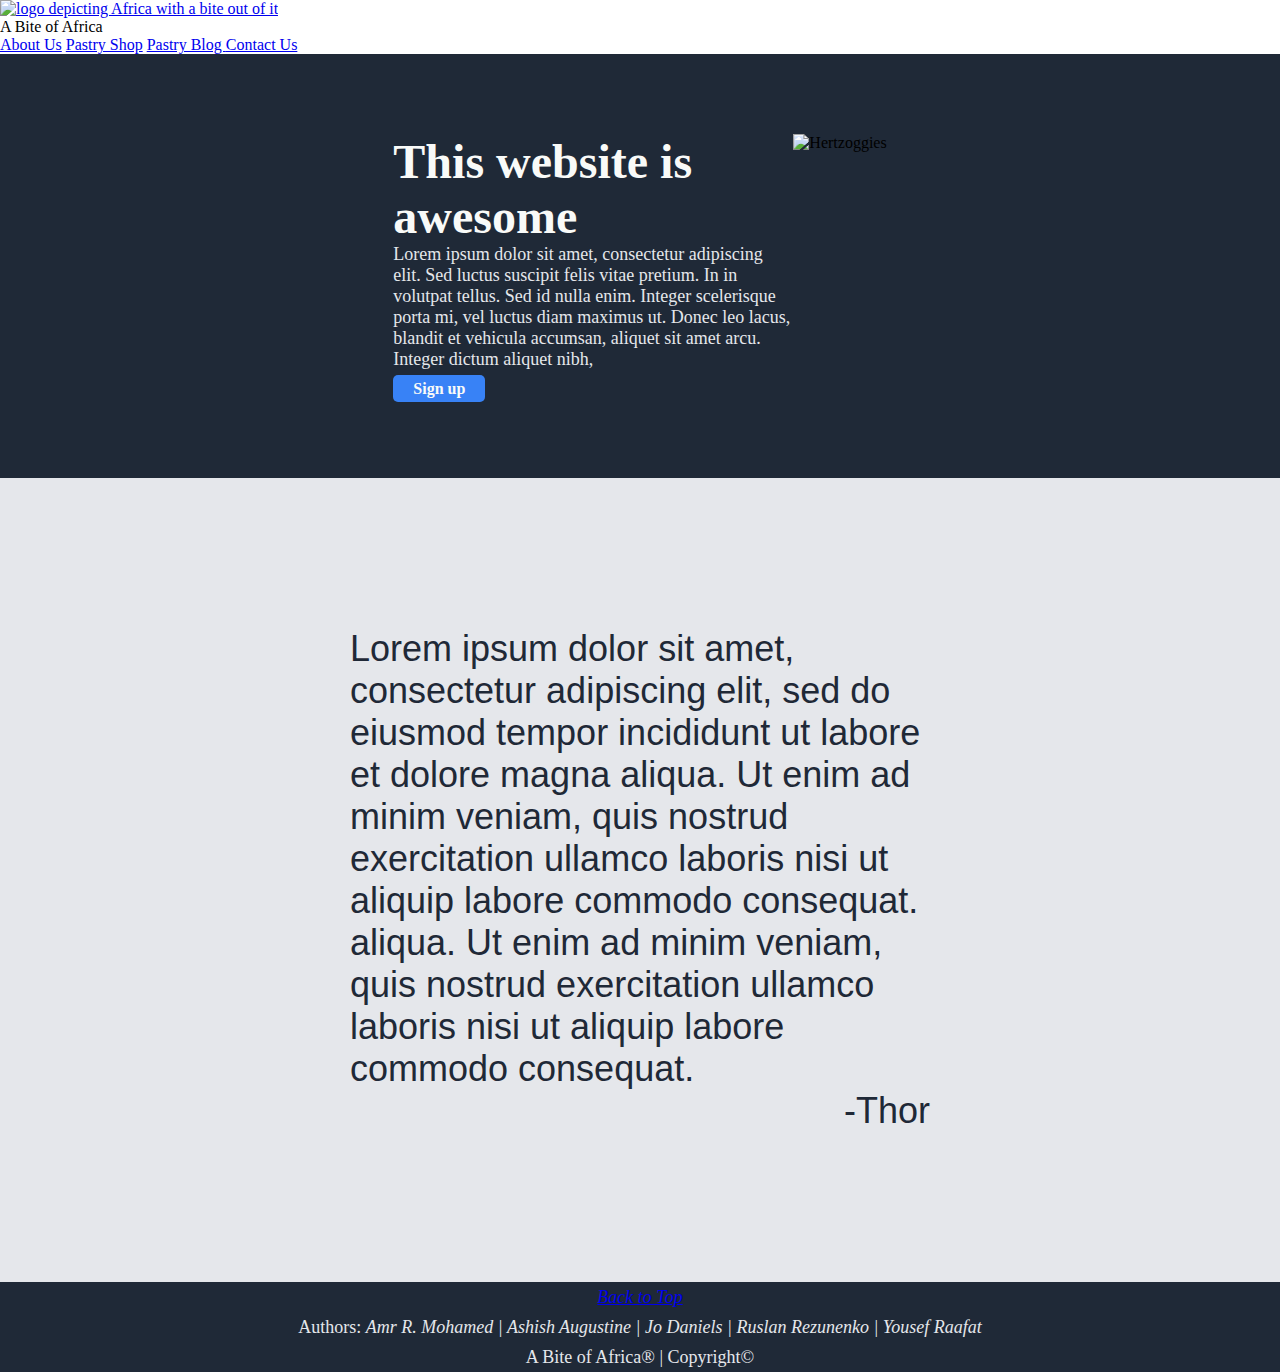
==== index.html @ e1ecdc4c "Merge remote-tracking branch 'origin' into ashish" ====
<!DOCTYPE html>
<html lang="en">
  <head>
    <meta charset="UTF-8" />
    <meta name="viewport" content="width=device-width, initial-scale=1.0" />
    <title>A Bite of Africa</title>
    <link rel="stylesheet" href="style.css" type="text/css" />
  </head>
  <body>  
    <header>
      <!--Jo - Header Section Top Nav-->
      <nav>
        <div id="coDet">
          <a href="./index.html">
            <img id="logo" src="./images/Logo.png" alt="logo depicting Africa with a bite out of it" width="75px">
          </a>
          <p>A Bite of Africa</p>
        </div>
        <div class="navList">
          <a href="#">About Us</a> 
          <a href="#">Pastry Shop</a>   
          <a href="./pages/blog.html">Pastry Blog </a>
          <a href="#">Contact Us</a>  
        </div> 
      </nav>
         <!--Ruslan - Header Section-->
      <div class="sec1">
        <div class="htext">
          <h1 class="hmain">This website is awesome</h1>
          <p class="hsec">
            Lorem ipsum dolor sit amet, consectetur adipiscing elit. Sed luctus suscipit felis vitae pretium. In in volutpat
            tellus. Sed id nulla enim. Integer scelerisque porta mi, vel luctus diam maximus ut. Donec leo lacus, blandit et
            vehicula accumsan, aliquet sit amet arcu. Integer dictum aliquet nibh,
          </p>
          <a class="btn" href="">Sign up</a>
        </div>
        <div>
          <img src="./images/img1.jpg" alt="Hertzoggies" class="head-img" />
        </div>
      </div>
    </header>
    <main>
      <!--Ashish Augustine - Quote Section - Italics-->
      <section class="quote">
        Lorem ipsum dolor sit amet, consectetur adipiscing elit, sed do eiusmod tempor incididunt ut labore et dolore magna
        aliqua. Ut enim ad minim veniam, quis nostrud exercitation ullamco laboris nisi ut aliquip labore commodo consequat.
        aliqua. Ut enim ad minim veniam, quis nostrud exercitation ullamco laboris nisi ut aliquip labore commodo consequat.
        <div>-Thor</div>
      </section>
      <!--Ashish Augustine - Quote Section - Italics-->
    </main>
      <!--Jo - Footer Section-->
      <footer>
        <a href="#coDet">
          <em>Back to Top</em>
        </a>
        <p>
          Authors: <em>
            Amr R. Mohamed | Ashish Augustine | Jo Daniels |
             Ruslan Rezunenko | Yousef Raafat</em>
        </p>
        <p>A Bite of Africa® | Copyright©</p>
      </footer>
  </body>
</html>
---- style.css ----
/* Ashish Augustine */
* {
  margin: 0;
}
@font-face {
  font-family: "RobotoLightItalic";
  src: url(fonts/Roboto/Roboto-LightItalic.ttf) format("truetype");
  src: url(fonts/Roboto/Roboto-LightItalic.ttf) format("truetype");
}
@font-face {
  font-family: "RobotoLight";
  src: url(fonts/Roboto/Roboto-Light.ttf) format("truetype");
}
@font-face {
  font-family: "RobotoBold";
  src: url(fonts/Roboto/Roboto-Bold.ttf);
}
/*copied from jo*/
.sec1 {
  background-color: #1f2937;
  display: flex;
  flex-direction: row;
  padding: 5em 7em;
  justify-content: center;
}
.img {
  height: 300px;
  margin-left: 50px;
}
.htext {
  width: 400px;
}
.hmain {
  font-size: 48px;
  font-weight: 800;
  color: #f9faf8;
  margin: 0;
}
.hsec {
  margin-top: 0;
  font-size: 18px;
  color: #e5e7eb;
  margin-bottom: 10px;
}
.btn {
  text-decoration: none;
  background-color: #3882f6;
  color: #f9faf8;
  font-weight: bold;
  padding: 5px 20px;
  margin-top: 10px;
  border-radius: 5px;
}
/* Ashish Augustine */
.quote {
  font-family: "RobotoLightItalic", sans-serif;
  background-color: #e5e7eb;
  font-size: 36px;
  color: #1f2937;
  padding: 150px 350px;
}
.quote div {
  font-family: "RobotoBold", sans-serif;
  text-align: right;
}

.title {
  padding: 2em;
}

/* Set the container to be a grid layout */
.image-grid-container {
  display: grid;
  grid-template-columns: repeat(4, 1fr); /* Creates 4 equal-width columns */
  gap: 30px; /* Adjust this value to set the spacing between images */
  padding: 30px 30px 110px 30px;
  font-family: "RobotoLight", sans-serif;
}

/* Style for each image */
.image-grid-item img {
  width: 100%; /* Ensure the image takes the full width of its container */
  height: auto; /* Maintain the aspect ratio of the image */
}

.buy {
  float: right;
  background-color: #0021d97e;
  border: none;
  color: white;
  padding: 5px 20px;
  text-align: center;
  font-size: 16px;
  border-radius: 12px;
  cursor: pointer;
}
/* Ashish Augustine */

footer {
  height: 10vh;
  background-color: #1f2937;
  color: #e5e7eb;
  font-family: "Roboto";
  font-weight: 300;
  font-size: 18px;
  display: flex;
  /* flex-direction: row; */
  align-items: center;
  justify-content: space-around;
  flex-direction: column;
}

.title {
  padding: 2em;
}

/* Set the container to be a grid layout */
.image-grid-container {
  display: grid;
  grid-template-columns: repeat(4, 1fr); /* Creates 4 equal-width columns */
  gap: 30px; /* Adjust this value to set the spacing between images */
  padding: 30px 30px 110px 30px;
  font-family: "RobotoLight", sans-serif;
}

/* Style for each image */
.image-grid-item img {
  width: 100%; /* Ensure the image takes the full width of its container */
  height: auto; /* Maintain the aspect ratio of the image */
}

.buy {
  float: right;
  background-color: #0021d97e;
  border: none;
  color: white;
  padding: 5px 20px;
  text-align: center;
  font-size: 16px;
  border-radius: 12px;
  cursor: pointer;
}
footer{
  height: 10vh;
  background-color: #1f2937;
  color: #e5e7eb;
  font-family: "Roboto";
  font-weight:300;
  font-size: 18px;
  display: flex;
  /* flex-direction: row; */
  align-items: center;
  justify-content: space-around;
  flex-direction: column;
}

#blogPg{
  display: flex;
  flex-direction: row;
  flex-wrap: wrap;
  width: 80vw;
  margin: auto;
}

#blogPg h2{
  font-size: 30px;
  text-align: center;
  line-height: 1.5em;
}
.posts{
  display: flex;
  margin: auto;
  padding-top: 20px;
  width: 70%;
}
.posts article{
  margin: 10px;
  padding: 10px;
  width: 500px;
  background-color: #e5e7eb;
}

blockquote.quote{
  width: 20vw;
  margin: auto;
  padding: 50px 300px;
  color: #1f2937;
  word-wrap: inherit;
}
.blogImg{
  height: 250px;
  max-width: 100%;
  margin: auto;
  border-radius: 5px;
}
.blgDiv{
  display: flex;
  flex-direction: row;
  flex-wrap: nowrap;
  /* width: max-content; */
  justify-content:space-evenly;
  margin-top: 5px;
  margin-bottom: 5px;
  padding: 10px;
}

aside {
  width: 20%;
  padding: 15px;
  font-size: 18px;
  font-style: italic;
  background-color: #e5e7eb;
  color: #1f2937;
}

aside a,
aside li{
  list-style: none;
  color: #1f2937;
  line-height: 1.8em;
}
.abt{
  display: flex;
  flex-direction: column;
  justify-content: center;
  align-items: center;

}
.main-header{
  font-size: 36px;
  font-weight: 800;
  color: #1f2937;
  text-align: center;
  margin: 20px;
}
.team-name{
  font-size: 24px;
  color: #1f2937;
  margin: 20px;
}
.abt img{
  height: 360px;
  width: auto;
  margin: 10px;
}
.abt-text{
  margin: 10px;
  width: 540px;
  justify-content: center;
  color: #1f2937 ;
}
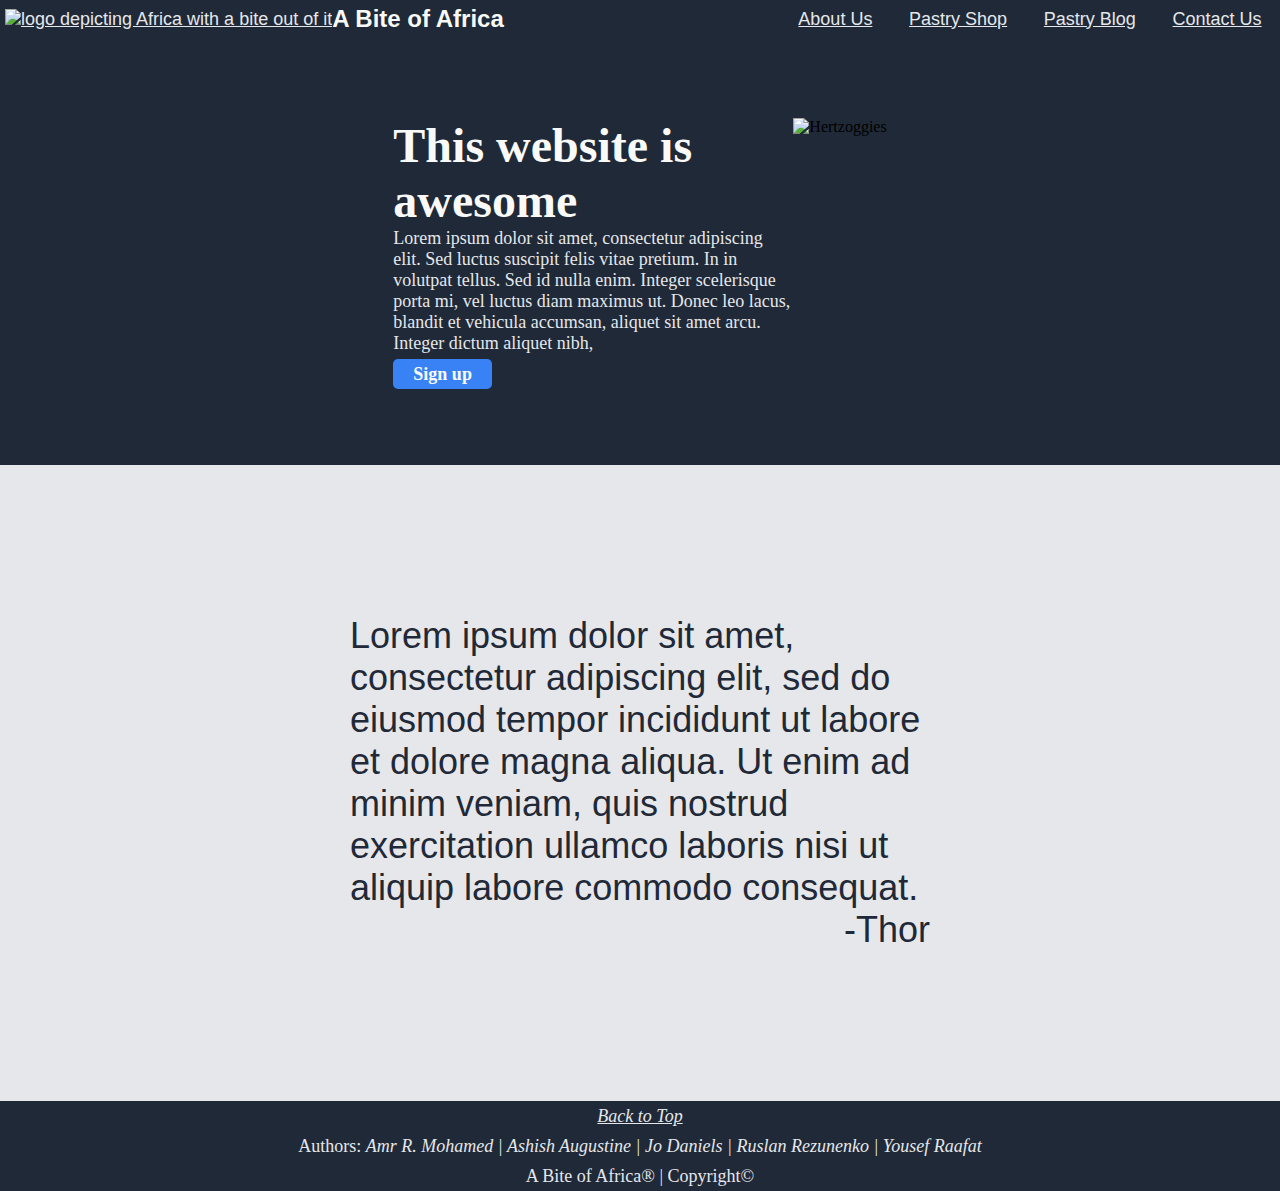
==== commit 02a0bd31: "Merge pull request #12 from arsmohamed/ashish" ====
--- a/index.html
+++ b/index.html
@@ -6,24 +6,24 @@
     <title>A Bite of Africa</title>
     <link rel="stylesheet" href="style.css" type="text/css" />
   </head>
-  <body>  
+  <body>
     <header>
       <!--Jo - Header Section Top Nav-->
       <nav>
         <div id="coDet">
           <a href="./index.html">
-            <img id="logo" src="./images/Logo.png" alt="logo depicting Africa with a bite out of it" width="75px">
+            <img id="logo" src="./images/Logo.png" alt="logo depicting Africa with a bite out of it" width="75px" />
           </a>
           <p>A Bite of Africa</p>
         </div>
         <div class="navList">
-          <a href="#">About Us</a> 
-          <a href="#">Pastry Shop</a>   
+          <a href="#">About Us</a>
+          <a href="./pages/products.html">Pastry Shop</a>
           <a href="./pages/blog.html">Pastry Blog </a>
-          <a href="#">Contact Us</a>  
-        </div> 
+          <a href="#">Contact Us</a>
+        </div>
       </nav>
-         <!--Ruslan - Header Section-->
+      <!--Ruslan - Header Section-->
       <div class="sec1">
         <div class="htext">
           <h1 class="hmain">This website is awesome</h1>
@@ -44,22 +44,19 @@
       <section class="quote">
         Lorem ipsum dolor sit amet, consectetur adipiscing elit, sed do eiusmod tempor incididunt ut labore et dolore magna
         aliqua. Ut enim ad minim veniam, quis nostrud exercitation ullamco laboris nisi ut aliquip labore commodo consequat.
-        aliqua. Ut enim ad minim veniam, quis nostrud exercitation ullamco laboris nisi ut aliquip labore commodo consequat.
         <div>-Thor</div>
       </section>
       <!--Ashish Augustine - Quote Section - Italics-->
     </main>
-      <!--Jo - Footer Section-->
-      <footer>
-        <a href="#coDet">
-          <em>Back to Top</em>
-        </a>
-        <p>
-          Authors: <em>
-            Amr R. Mohamed | Ashish Augustine | Jo Daniels |
-             Ruslan Rezunenko | Yousef Raafat</em>
-        </p>
-        <p>A Bite of Africa® | Copyright©</p>
-      </footer>
+    <!--Ruslan - Footer Section-->
+    <!--Ruslan - Footer Section-->
+    <!--Jo - Footer Section-->
+    <footer>
+      <a href="#coDet">
+        <em>Back to Top</em>
+      </a>
+      <p>Authors: <em> Amr R. Mohamed | Ashish Augustine | Jo Daniels | Ruslan Rezunenko | Yousef Raafat</em></p>
+      <p>A Bite of Africa® | Copyright©</p>
+    </footer>
   </body>
 </html>
--- a/style.css
+++ b/style.css
@@ -5,15 +5,51 @@
 @font-face {
   font-family: "RobotoLightItalic";
   src: url(fonts/Roboto/Roboto-LightItalic.ttf) format("truetype");
-  src: url(fonts/Roboto/Roboto-LightItalic.ttf) format("truetype");
+}
+@font-face {
+  font-family: "RobotoBold";
+  src: url(fonts/Roboto/Roboto-Bold.ttf) format("truetype");
 }
 @font-face {
   font-family: "RobotoLight";
   src: url(fonts/Roboto/Roboto-Light.ttf) format("truetype");
 }
-@font-face {
-  font-family: "RobotoBold";
-  src: url(fonts/Roboto/Roboto-Bold.ttf);
+/* Ashish Augustine */
+
+/*copied from jo*/
+nav {
+  background-color: #1f2937;
+  font-family: "Roboto", sans-serif;
+  display: flex;
+  flex-wrap: wrap;
+}
+
+#coDet {
+  font-size: 24px;
+  font-weight: 700;
+  color: #f9faf8;
+  display: flex;
+  flex-direction: inherit;
+  width: 300px;
+  align-items: center;
+  flex-grow: 1;
+  padding: 5px;
+}
+.navList {
+  width: 500px;
+  display: flex;
+  flex-direction: row;
+  align-items: center;
+  justify-content: space-around;
+}
+
+a {
+  font-size: 18px;
+  font-weight: 300;
+  color: #e5e7eb;
+}
+* {
+  margin: 0;
 }
 /*copied from jo*/
 .sec1 {
@@ -109,143 +145,3 @@
   justify-content: space-around;
   flex-direction: column;
 }
-
-.title {
-  padding: 2em;
-}
-
-/* Set the container to be a grid layout */
-.image-grid-container {
-  display: grid;
-  grid-template-columns: repeat(4, 1fr); /* Creates 4 equal-width columns */
-  gap: 30px; /* Adjust this value to set the spacing between images */
-  padding: 30px 30px 110px 30px;
-  font-family: "RobotoLight", sans-serif;
-}
-
-/* Style for each image */
-.image-grid-item img {
-  width: 100%; /* Ensure the image takes the full width of its container */
-  height: auto; /* Maintain the aspect ratio of the image */
-}
-
-.buy {
-  float: right;
-  background-color: #0021d97e;
-  border: none;
-  color: white;
-  padding: 5px 20px;
-  text-align: center;
-  font-size: 16px;
-  border-radius: 12px;
-  cursor: pointer;
-}
-footer{
-  height: 10vh;
-  background-color: #1f2937;
-  color: #e5e7eb;
-  font-family: "Roboto";
-  font-weight:300;
-  font-size: 18px;
-  display: flex;
-  /* flex-direction: row; */
-  align-items: center;
-  justify-content: space-around;
-  flex-direction: column;
-}
-
-#blogPg{
-  display: flex;
-  flex-direction: row;
-  flex-wrap: wrap;
-  width: 80vw;
-  margin: auto;
-}
-
-#blogPg h2{
-  font-size: 30px;
-  text-align: center;
-  line-height: 1.5em;
-}
-.posts{
-  display: flex;
-  margin: auto;
-  padding-top: 20px;
-  width: 70%;
-}
-.posts article{
-  margin: 10px;
-  padding: 10px;
-  width: 500px;
-  background-color: #e5e7eb;
-}
-
-blockquote.quote{
-  width: 20vw;
-  margin: auto;
-  padding: 50px 300px;
-  color: #1f2937;
-  word-wrap: inherit;
-}
-.blogImg{
-  height: 250px;
-  max-width: 100%;
-  margin: auto;
-  border-radius: 5px;
-}
-.blgDiv{
-  display: flex;
-  flex-direction: row;
-  flex-wrap: nowrap;
-  /* width: max-content; */
-  justify-content:space-evenly;
-  margin-top: 5px;
-  margin-bottom: 5px;
-  padding: 10px;
-}
-
-aside {
-  width: 20%;
-  padding: 15px;
-  font-size: 18px;
-  font-style: italic;
-  background-color: #e5e7eb;
-  color: #1f2937;
-}
-
-aside a,
-aside li{
-  list-style: none;
-  color: #1f2937;
-  line-height: 1.8em;
-}
-.abt{
-  display: flex;
-  flex-direction: column;
-  justify-content: center;
-  align-items: center;
-
-}
-.main-header{
-  font-size: 36px;
-  font-weight: 800;
-  color: #1f2937;
-  text-align: center;
-  margin: 20px;
-}
-.team-name{
-  font-size: 24px;
-  color: #1f2937;
-  margin: 20px;
-}
-.abt img{
-  height: 360px;
-  width: auto;
-  margin: 10px;
-}
-.abt-text{
-  margin: 10px;
-  width: 540px;
-  justify-content: center;
-  color: #1f2937 ;
-}
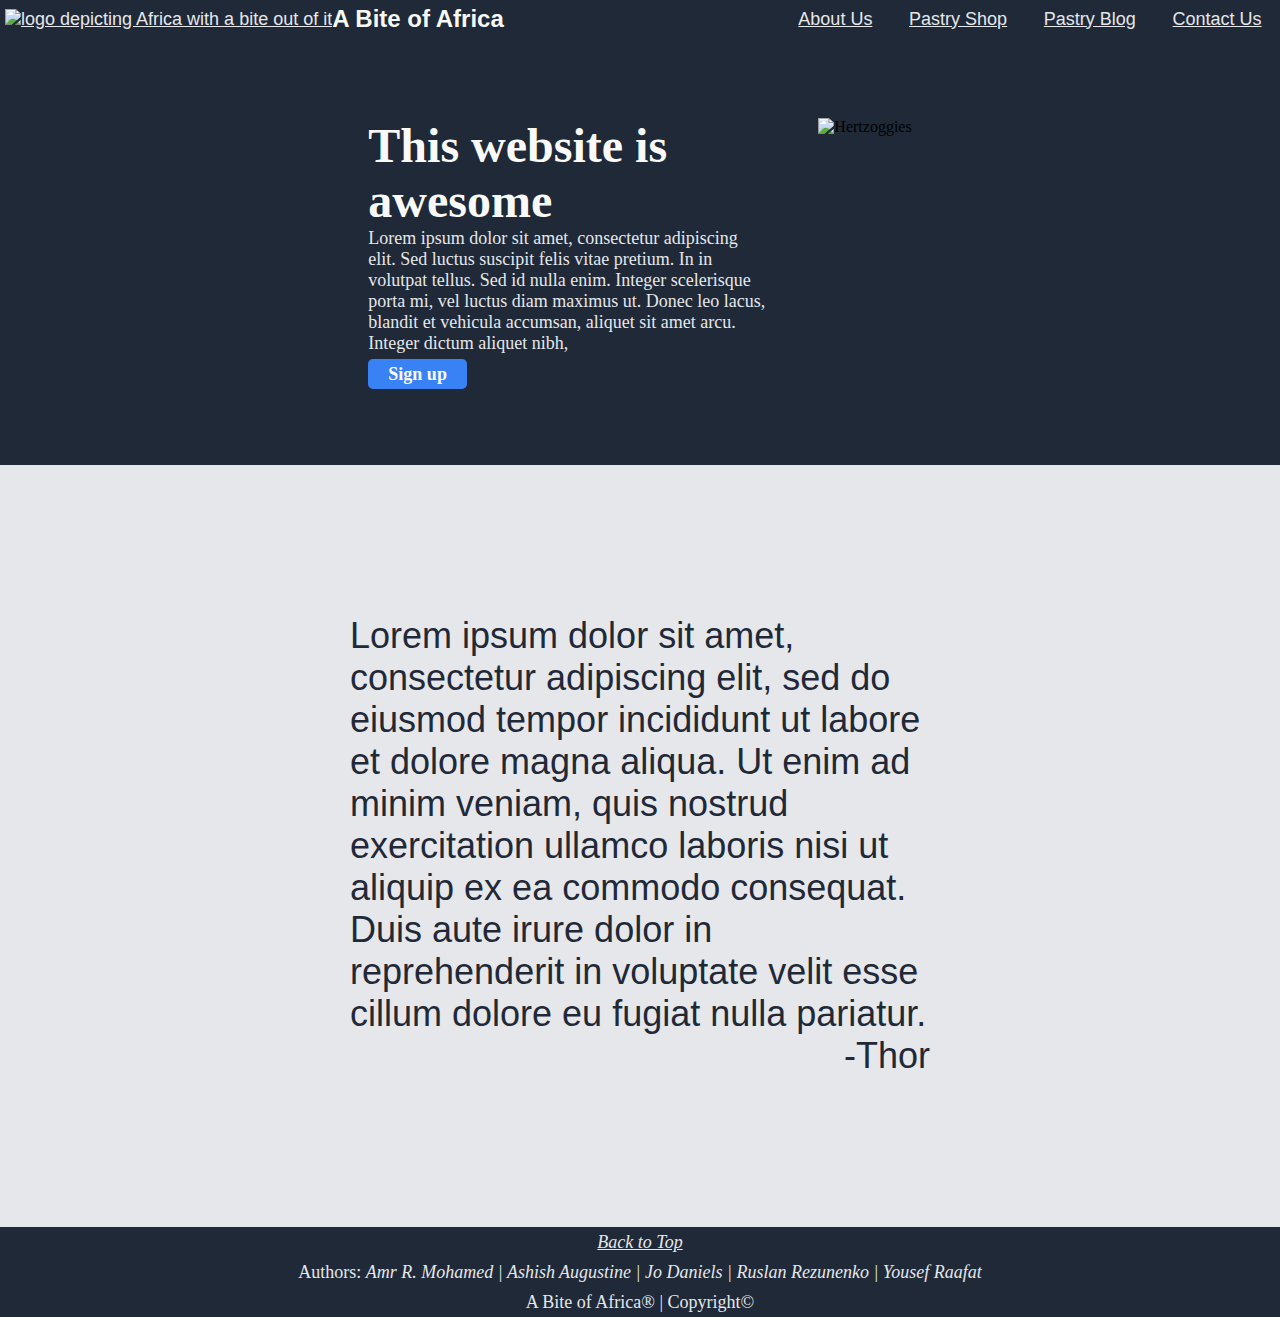
==== commit 4fc4e8c6: "Update index.html" ====
--- a/index.html
+++ b/index.html
@@ -6,24 +6,24 @@
     <title>A Bite of Africa</title>
     <link rel="stylesheet" href="style.css" type="text/css" />
   </head>
-  <body>
+  <body>  
     <header>
       <!--Jo - Header Section Top Nav-->
       <nav>
         <div id="coDet">
           <a href="./index.html">
-            <img id="logo" src="./images/Logo.png" alt="logo depicting Africa with a bite out of it" width="75px" />
+            <img id="logo" src="./images/Logo.png" alt="logo depicting Africa with a bite out of it" width="75px">
           </a>
           <p>A Bite of Africa</p>
         </div>
         <div class="navList">
-          <a href="#">About Us</a>
-          <a href="./pages/products.html">Pastry Shop</a>
+          <a href="#">About Us</a> 
+          <a href="#">Pastry Shop</a>   
           <a href="./pages/blog.html">Pastry Blog </a>
-          <a href="#">Contact Us</a>
+          <a href="https://github.com/arsmohamed/kreativestorm-tasks" target="_blank">Contact Us</a>
         </div>
       </nav>
-      <!--Ruslan - Header Section-->
+         <!--Ruslan - Header Section-->
       <div class="sec1">
         <div class="htext">
           <h1 class="hmain">This website is awesome</h1>
@@ -35,7 +35,7 @@
           <a class="btn" href="">Sign up</a>
         </div>
         <div>
-          <img src="./images/img1.jpg" alt="Hertzoggies" class="head-img" />
+          <img src="./images/img1.jpg" alt="Hertzoggies" class="img" />
         </div>
       </div>
     </header>
@@ -43,7 +43,8 @@
       <!--Ashish Augustine - Quote Section - Italics-->
       <section class="quote">
         Lorem ipsum dolor sit amet, consectetur adipiscing elit, sed do eiusmod tempor incididunt ut labore et dolore magna
-        aliqua. Ut enim ad minim veniam, quis nostrud exercitation ullamco laboris nisi ut aliquip labore commodo consequat.
+        aliqua. Ut enim ad minim veniam, quis nostrud exercitation ullamco laboris nisi ut aliquip ex ea commodo consequat. Duis
+        aute irure dolor in reprehenderit in voluptate velit esse cillum dolore eu fugiat nulla pariatur.
         <div>-Thor</div>
       </section>
       <!--Ashish Augustine - Quote Section - Italics-->
--- a/style.css
+++ b/style.css
@@ -1,4 +1,4 @@
-/* Ashish Augustine */
+/* Ashish Augustine - start*/
 * {
   margin: 0;
 }
@@ -14,9 +14,9 @@
   font-family: "RobotoLight";
   src: url(fonts/Roboto/Roboto-Light.ttf) format("truetype");
 }
-/* Ashish Augustine */
+/* Ashish Augustine - finish*/
 
-/*copied from jo*/
+/*copied from jo - Start*/
 nav {
   background-color: #1f2937;
   font-family: "Roboto", sans-serif;
@@ -51,7 +51,7 @@
 * {
   margin: 0;
 }
-/*copied from jo*/
+/*copied from jo - Finish*/
 .sec1 {
   background-color: #1f2937;
   display: flex;
@@ -87,7 +87,7 @@
   margin-top: 10px;
   border-radius: 5px;
 }
-/* Ashish Augustine */
+/* Ashish Augustine - start */
 .quote {
   font-family: "RobotoLightItalic", sans-serif;
   background-color: #e5e7eb;
@@ -116,7 +116,8 @@
 /* Style for each image */
 .image-grid-item img {
   width: 100%; /* Ensure the image takes the full width of its container */
-  height: auto; /* Maintain the aspect ratio of the image */
+  height: 290px; /* Maintain the aspect ratio of the image */
+  object-fit: cover;
 }
 
 .buy {
@@ -130,7 +131,7 @@
   border-radius: 12px;
   cursor: pointer;
 }
-/* Ashish Augustine */
+/* Ashish Augustine - finish*/
 
 footer {
   height: 10vh;
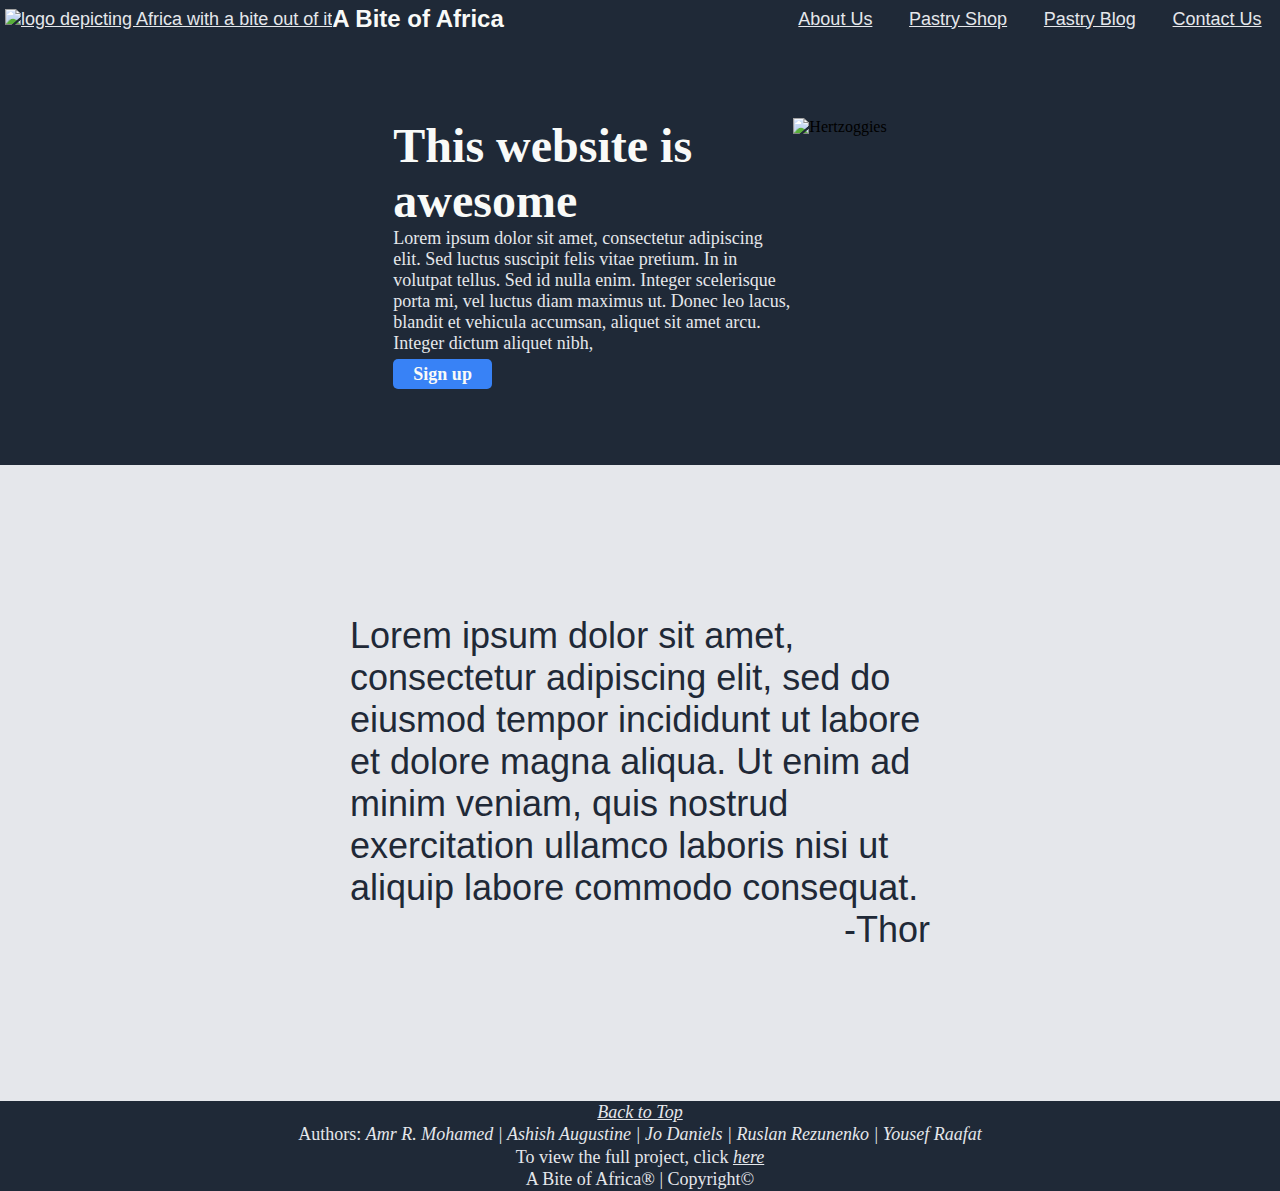
==== commit 2e7e176f: "commit" ====
--- a/index.html
+++ b/index.html
@@ -6,24 +6,22 @@
     <title>A Bite of Africa</title>
     <link rel="stylesheet" href="style.css" type="text/css" />
   </head>
-  <body>  
+  <body>
     <header>
-      <!--Jo - Header Section Top Nav-->
       <nav>
         <div id="coDet">
           <a href="./index.html">
-            <img id="logo" src="./images/Logo.png" alt="logo depicting Africa with a bite out of it" width="75px">
+            <img id="logo" src="./images/Logo.png" alt="logo depicting Africa with a bite out of it" width="75px" />
           </a>
           <p>A Bite of Africa</p>
         </div>
         <div class="navList">
-          <a href="#">About Us</a> 
-          <a href="#">Pastry Shop</a>   
+          <a href="./pages/about.html">About Us</a>
+          <a href="./pages/products.html">Pastry Shop</a>
           <a href="./pages/blog.html">Pastry Blog </a>
           <a href="https://github.com/arsmohamed/kreativestorm-tasks" target="_blank">Contact Us</a>
         </div>
       </nav>
-         <!--Ruslan - Header Section-->
       <div class="sec1">
         <div class="htext">
           <h1 class="hmain">This website is awesome</h1>
@@ -35,28 +33,28 @@
           <a class="btn" href="">Sign up</a>
         </div>
         <div>
-          <img src="./images/img1.jpg" alt="Hertzoggies" class="img" />
+          <img src="./images/img1.jpg" alt="Hertzoggies" class="head-img" />
         </div>
       </div>
     </header>
     <main>
-      <!--Ashish Augustine - Quote Section - Italics-->
       <section class="quote">
         Lorem ipsum dolor sit amet, consectetur adipiscing elit, sed do eiusmod tempor incididunt ut labore et dolore magna
-        aliqua. Ut enim ad minim veniam, quis nostrud exercitation ullamco laboris nisi ut aliquip ex ea commodo consequat. Duis
-        aute irure dolor in reprehenderit in voluptate velit esse cillum dolore eu fugiat nulla pariatur.
+        aliqua. Ut enim ad minim veniam, quis nostrud exercitation ullamco laboris nisi ut aliquip labore commodo consequat.
         <div>-Thor</div>
       </section>
-      <!--Ashish Augustine - Quote Section - Italics-->
     </main>
-    <!--Ruslan - Footer Section-->
-    <!--Ruslan - Footer Section-->
-    <!--Jo - Footer Section-->
     <footer>
       <a href="#coDet">
         <em>Back to Top</em>
       </a>
       <p>Authors: <em> Amr R. Mohamed | Ashish Augustine | Jo Daniels | Ruslan Rezunenko | Yousef Raafat</em></p>
+      <p>
+        To view the full project, click
+        <a href="https://github.com/arsmohamed/kreativestorm-tasks" target="_blank">
+          <em>here</em>
+        </a>
+      </p>
       <p>A Bite of Africa® | Copyright©</p>
     </footer>
   </body>
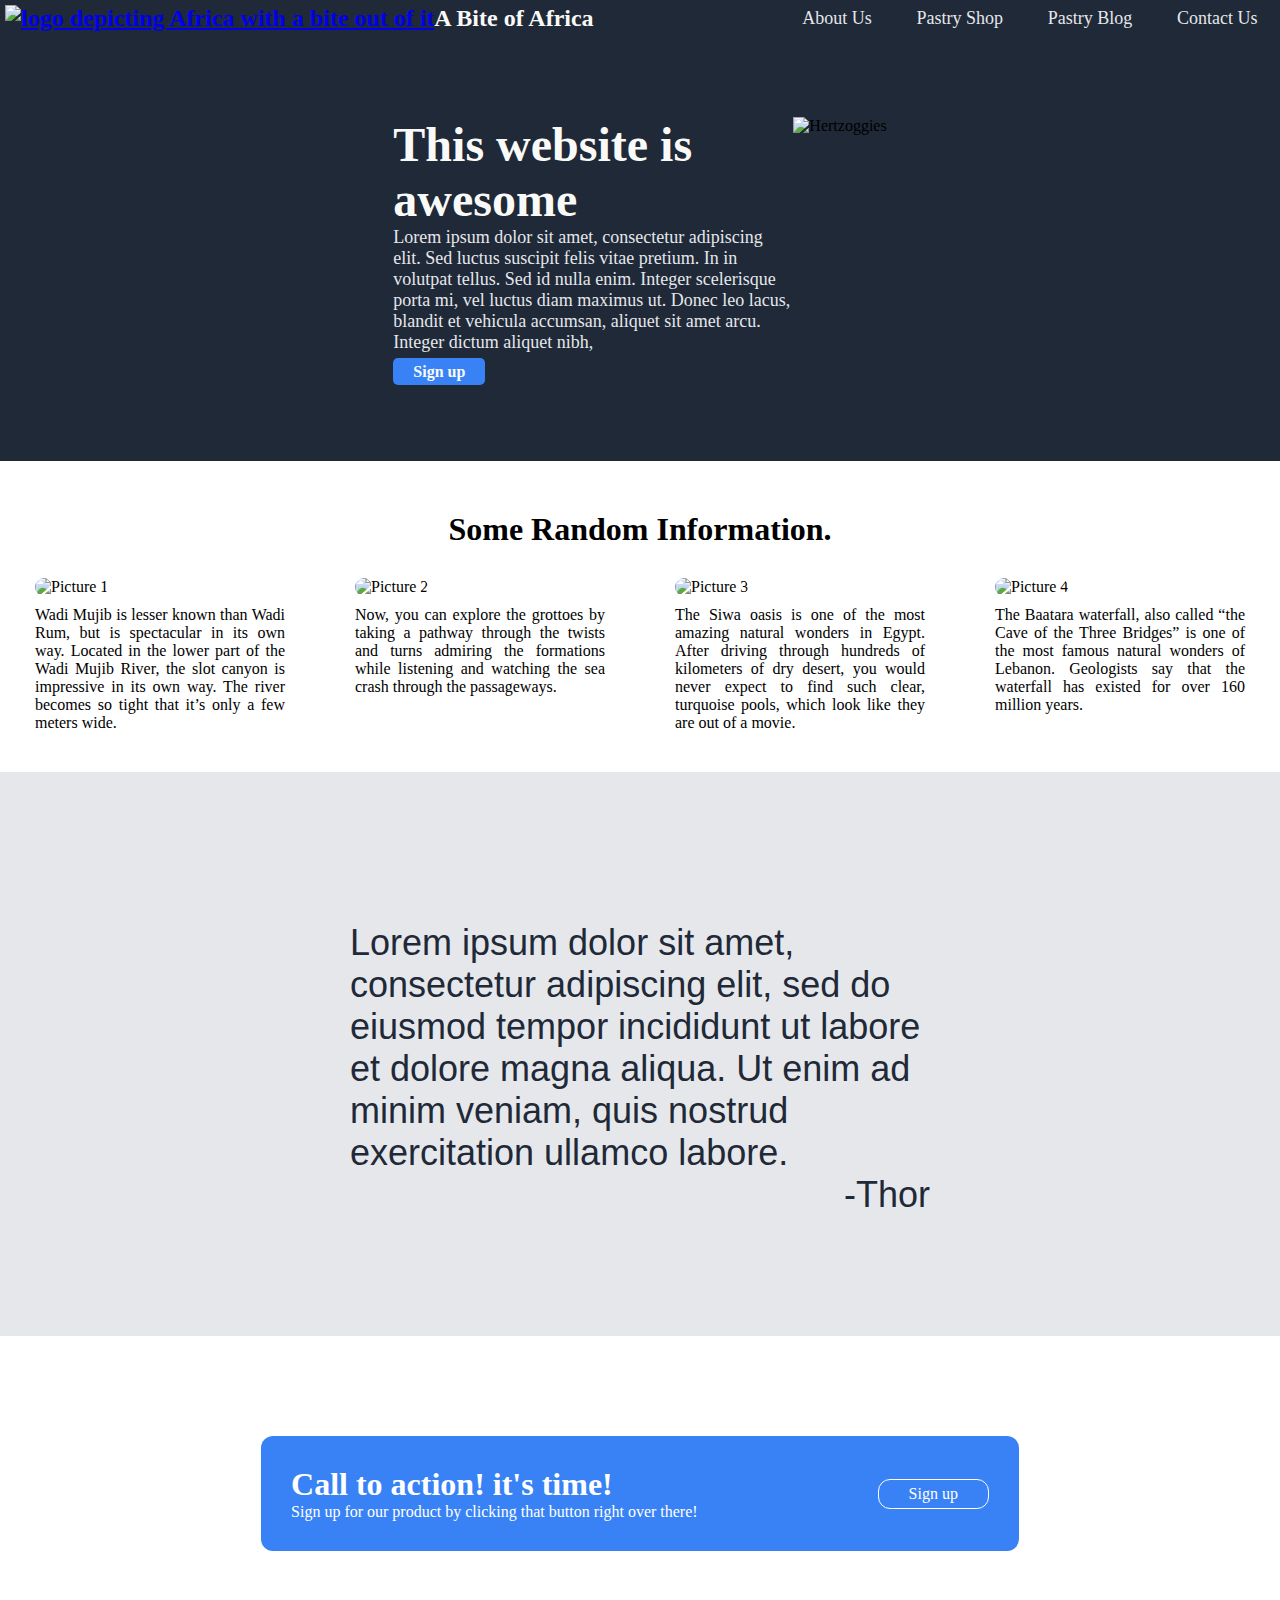
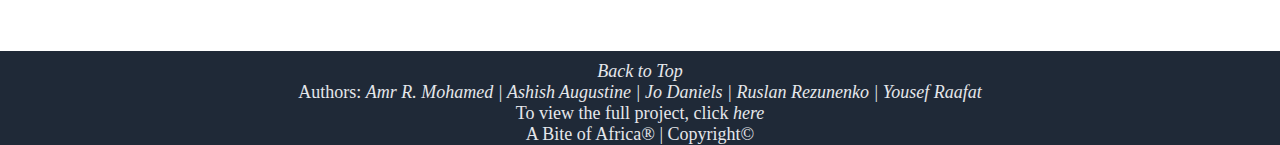
==== commit 51c101bb: "Merge branch 'main' of https://github.com/arsmohamed/kreativestorm-tasks" ====
--- a/index.html
+++ b/index.html
@@ -22,6 +22,9 @@
           <a href="https://github.com/arsmohamed/kreativestorm-tasks" target="_blank">Contact Us</a>
         </div>
       </nav>
+    </header>
+
+    <main>
       <div class="sec1">
         <div class="htext">
           <h1 class="hmain">This website is awesome</h1>
@@ -36,12 +39,53 @@
           <img src="./images/img1.jpg" alt="Hertzoggies" class="head-img" />
         </div>
       </div>
-    </header>
-    <main>
+      <section class="randominfo">
+        <h1 class="random-info">Some Random Information.</h1>
+
+        <ul class="picture-list">
+          <li class="picture-item">
+            <img src="./images/1.jpg" alt="Picture 1" />
+            <p>
+              Wadi Mujib is lesser known than Wadi Rum, but is spectacular in its own way. Located in the lower part of the Wadi
+              Mujib River, the slot canyon is impressive in its own way. The river becomes so tight that it’s only a few meters
+              wide.
+            </p>
+          </li>
+          <li class="picture-item">
+            <img src="./images/2.jpg" alt="Picture 2" />
+            <p>
+              Now, you can explore the grottoes by taking a pathway through the twists and turns admiring the formations while
+              listening and watching the sea crash through the passageways.
+            </p>
+          </li>
+          <li class="picture-item">
+            <img src="./images/3.jpg" alt="Picture 3" />
+            <p>
+              The Siwa oasis is one of the most amazing natural wonders in Egypt. After driving through hundreds of kilometers of
+              dry desert, you would never expect to find such clear, turquoise pools, which look like they are out of a movie.
+            </p>
+          </li>
+          <li class="picture-item">
+            <img src="./images/4.jpg" alt="Picture 4" />
+            <p>
+              The Baatara waterfall, also called “the Cave of the Three Bridges” is one of the most famous natural wonders of
+              Lebanon. Geologists say that the waterfall has existed for over 160 million years.
+            </p>
+          </li>
+        </ul>
+      </section>
       <section class="quote">
         Lorem ipsum dolor sit amet, consectetur adipiscing elit, sed do eiusmod tempor incididunt ut labore et dolore magna
-        aliqua. Ut enim ad minim veniam, quis nostrud exercitation ullamco laboris nisi ut aliquip labore commodo consequat.
+        aliqua. Ut enim ad minim veniam, quis nostrud exercitation ullamco labore.
         <div>-Thor</div>
+      </section>
+
+      <section class="callToAction">
+        <div>
+          <h1>Call to action! it's time!</h1>
+          <p>Sign up for our product by clicking that button right over there!</p>
+        </div>
+        <a id="callToActionBTN" href="">Sign up</a>
       </section>
     </main>
     <footer>
--- a/style.css
+++ b/style.css
@@ -1,22 +1,24 @@
-/* Ashish Augustine - start*/
+@font-face {
+  font-family: "RobotoLightItalic";
+  src: url(./fonts/Roboto/Roboto-LightItalic.ttf) format("truetype");
+}
+@font-face {
+  font-family: "RobotoLight";
+  src: url(./fonts/Roboto/Roboto-Light.ttf) format("truetype");
+}
+@font-face {
+  font-family: "RobotoBold";
+  src: url(./fonts/Roboto/Roboto-Bold.ttf) format("truetype");
+}
+@font-face {
+  font-family: "RobotoRegular";
+  src: url(./fonts/Roboto/Roboto-Regular.ttf) format("truetype");
+}
 * {
   margin: 0;
-}
-@font-face {
-  font-family: "RobotoLightItalic";
-  src: url(fonts/Roboto/Roboto-LightItalic.ttf) format("truetype");
-}
-@font-face {
-  font-family: "RobotoBold";
-  src: url(fonts/Roboto/Roboto-Bold.ttf) format("truetype");
-}
-@font-face {
-  font-family: "RobotoLight";
-  src: url(fonts/Roboto/Roboto-Light.ttf) format("truetype");
-}
-/* Ashish Augustine - finish*/
-
-/*copied from jo - Start*/
+  font-family: "RobotoRegular";
+}
+
 nav {
   background-color: #1f2937;
   font-family: "Roboto", sans-serif;
@@ -43,15 +45,15 @@
   justify-content: space-around;
 }
 
-a {
+.navList a,
+footer a {
+  font-family: "RobotoLight";
   font-size: 18px;
   font-weight: 300;
   color: #e5e7eb;
-}
-* {
-  margin: 0;
-}
-/*copied from jo - Finish*/
+  text-decoration: none;
+}
+
 .sec1 {
   background-color: #1f2937;
   display: flex;
@@ -86,14 +88,18 @@
   padding: 5px 20px;
   margin-top: 10px;
   border-radius: 5px;
-}
-/* Ashish Augustine - start */
+  transition: 0.3s;
+  transition-property: background-color;
+}
+.btn:hover {
+  background-color: #21498d;
+}
 .quote {
   font-family: "RobotoLightItalic", sans-serif;
   background-color: #e5e7eb;
   font-size: 36px;
   color: #1f2937;
-  padding: 150px 350px;
+  padding: 150px 350px 120px 350px;
 }
 .quote div {
   font-family: "RobotoBold", sans-serif;
@@ -116,8 +122,8 @@
 /* Style for each image */
 .image-grid-item img {
   width: 100%; /* Ensure the image takes the full width of its container */
-  height: 290px; /* Maintain the aspect ratio of the image */
-  object-fit: cover;
+  height: 290px;
+  object-fit: cover; /* Maintain the aspect ratio of the image */
 }
 
 .buy {
@@ -131,18 +137,169 @@
   border-radius: 12px;
   cursor: pointer;
 }
-/* Ashish Augustine - finish*/
 
 footer {
-  height: 10vh;
   background-color: #1f2937;
   color: #e5e7eb;
-  font-family: "Roboto";
   font-weight: 300;
   font-size: 18px;
   display: flex;
-  /* flex-direction: row; */
   align-items: center;
   justify-content: space-around;
   flex-direction: column;
-}
+  padding-top: 10px;
+}
+
+#blogPg {
+  display: flex;
+  flex-direction: row;
+  flex-wrap: wrap;
+  width: 80vw;
+  margin: auto;
+}
+
+#blogPg h2 {
+  font-size: 30px;
+  text-align: center;
+  line-height: 1.5em;
+}
+.posts {
+  display: flex;
+  margin: auto;
+  padding-top: 20px;
+  width: 70%;
+}
+.posts article {
+  margin: 10px;
+  padding: 10px;
+  width: 500px;
+  background-color: #e5e7eb;
+}
+
+blockquote.quote {
+  width: 20vw;
+  margin: auto;
+  padding: 50px 300px;
+  color: #1f2937;
+  word-wrap: inherit;
+}
+.blogImg {
+  height: 250px;
+  max-width: 100%;
+  border-radius: 5px;
+  display: block;
+  margin-left: auto;
+  margin-right: auto;
+  padding: 10px;
+}
+.blgDiv {
+  display: flex;
+  flex-direction: row;
+  flex-wrap: nowrap;
+  /* width: max-content; */
+  justify-content: space-evenly;
+  margin-top: 5px;
+  margin-bottom: 5px;
+  padding: 10px;
+}
+
+aside {
+  width: 20%;
+  padding: 15px;
+  font-size: 18px;
+  font-style: italic;
+  background-color: #e5e7eb;
+  color: #1f2937;
+}
+
+aside a,
+aside li {
+  list-style: none;
+  color: #1f2937;
+  line-height: 1.8em;
+}
+.abt {
+  display: flex;
+  flex-direction: column;
+  justify-content: center;
+  align-items: center;
+}
+.main-header {
+  font-size: 36px;
+  font-weight: 800;
+  color: #1f2937;
+  text-align: center;
+  margin: 20px;
+}
+.team-name {
+  font-size: 24px;
+  color: #1f2937;
+  margin: 20px;
+}
+.abt img {
+  height: 360px;
+  width: auto;
+  margin: 10px;
+}
+.abt-text {
+  margin: 20px;
+  width: 540px;
+  justify-content: center;
+  color: #1f2937;
+}
+
+.callToAction {
+  display: flex;
+  background-color: #3882f6;
+  align-items: center;
+  justify-content: center;
+  padding: 30px;
+  color: white;
+  margin-bottom: 100px;
+  margin-top: 100px;
+  margin-left: auto;
+  margin-right: auto;
+  width: fit-content;
+  border-radius: 12px;
+}
+
+#callToActionBTN {
+  margin-left: 20vh;
+  border: 1px solid white;
+  border-radius: 12px;
+  color: black;
+  padding: 5px 30px;
+  font-size: 16px;
+  cursor: pointer;
+  color: white;
+  text-decoration: none;
+}
+.randominfo {
+  margin-top: 50px;
+  margin-bottom: 40px;
+}
+.picture-list {
+  display: flex; /* Use flexbox to create a horizontal list */
+  justify-content: space-around; /* Distribute items evenly along the container */
+  list-style: none; /* Remove default list styles */
+  padding: 0;
+  margin: 10px 0; /* Margin top and bottom set to 10 pixels */
+}
+.random-info {
+  margin: 30px;
+  display: flex;
+  justify-content: center;
+}
+/* Styling each list item (picture with text) */
+.picture-item {
+  text-align: justify;
+  max-width: 250px;
+}
+
+/* Styling the images */
+.picture-item img {
+  width: 100%;
+  height: 50%;
+  border-radius: 10px;
+  margin-bottom: 10px; /* Space between the image and text */
+}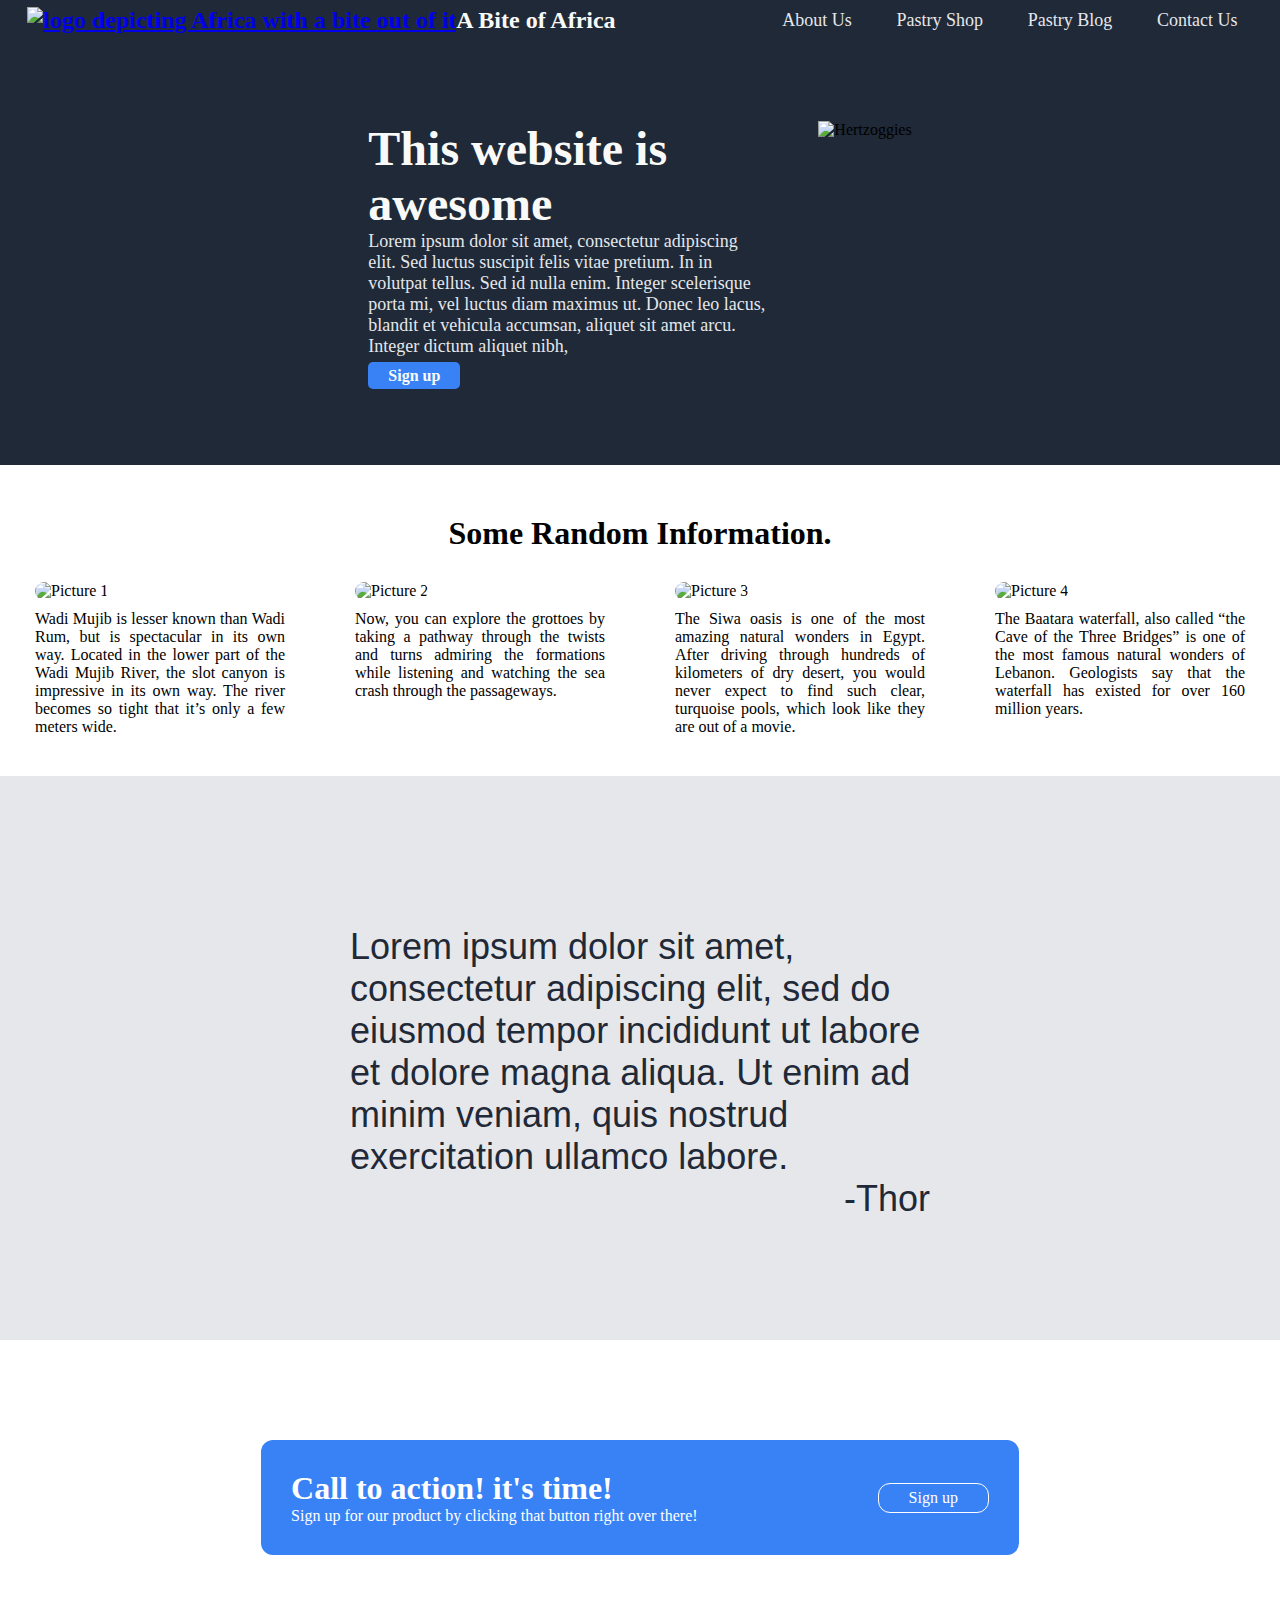
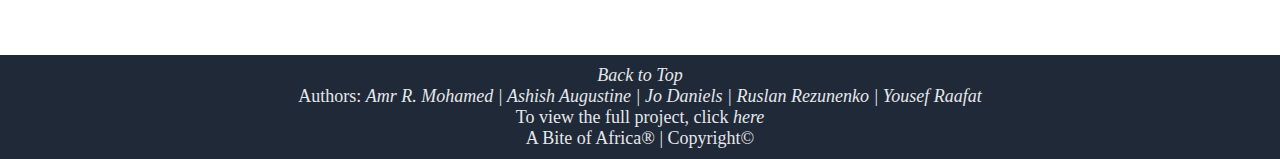
==== commit 990063a7: "Merge branch 'arsmohamed:main' into main" ====
--- a/index.html
+++ b/index.html
@@ -25,20 +25,20 @@
     </header>
 
     <main>
-      <div class="sec1">
-        <div class="htext">
-          <h1 class="hmain">This website is awesome</h1>
-          <p class="hsec">
-            Lorem ipsum dolor sit amet, consectetur adipiscing elit. Sed luctus suscipit felis vitae pretium. In in volutpat
-            tellus. Sed id nulla enim. Integer scelerisque porta mi, vel luctus diam maximus ut. Donec leo lacus, blandit et
-            vehicula accumsan, aliquet sit amet arcu. Integer dictum aliquet nibh,
-          </p>
-          <a class="btn" href="">Sign up</a>
-        </div>
-        <div>
-          <img src="./images/img1.jpg" alt="Hertzoggies" class="head-img" />
-        </div>
-      </div>
+      <section class="sec1">
+      <aside class="htext">
+        <h1 class="hmain">This website is awesome</h1>
+        <p class="hsec">
+          Lorem ipsum dolor sit amet, consectetur adipiscing elit. Sed luctus suscipit felis vitae pretium.
+          In in volutpat tellus. Sed id nulla enim. Integer scelerisque porta mi, vel luctus diam maximus ut.
+          Donec leo lacus, blandit et vehicula accumsan, aliquet sit amet arcu. Integer dictum aliquet nibh,
+        </p>
+        <a class="btn" href="">Sign up</a>
+      </aside>
+      <picture>
+        <img src="./images/img1.jpg" alt="Hertzoggies" class="img">
+      </picture>
+    </section>
       <section class="randominfo">
         <h1 class="random-info">Some Random Information.</h1>
 
@@ -81,10 +81,10 @@
       </section>
 
       <section class="callToAction">
-        <div>
+        <aside>
           <h1>Call to action! it's time!</h1>
           <p>Sign up for our product by clicking that button right over there!</p>
-        </div>
+        </aside>
         <a id="callToActionBTN" href="">Sign up</a>
       </section>
     </main>
--- a/style.css
+++ b/style.css
@@ -21,9 +21,11 @@
 
 nav {
   background-color: #1f2937;
-  font-family: "Roboto", sans-serif;
+  font-family: "RobotoRegular", sans-serif;
   display: flex;
   flex-wrap: wrap;
+  padding-left: 20px;
+  padding-right: 20px;
 }
 
 #coDet {
@@ -35,7 +37,7 @@
   width: 300px;
   align-items: center;
   flex-grow: 1;
-  padding: 5px;
+  padding: 7px;
 }
 .navList {
   width: 500px;
@@ -110,19 +112,59 @@
   padding: 2em;
 }
 
+/* Online shopping */
+.onlineshopping {
+  margin: 0px 20px 80px 20px;
+}
+.shoponline {
+  padding: 2em;
+  font-family: "RobotoBold", sans-serif;
+  color: #1f2937;
+}
 /* Set the container to be a grid layout */
 .image-grid-container {
-  display: grid;
-  grid-template-columns: repeat(4, 1fr); /* Creates 4 equal-width columns */
-  gap: 30px; /* Adjust this value to set the spacing between images */
-  padding: 30px 30px 110px 30px;
+  display: flex;
+  flex-wrap: wrap;
   font-family: "RobotoLight", sans-serif;
-}
-
+  padding: 5px;
+  margin-bottom: 70px;
+}
+
+.image-grid-item {
+  flex: 0 0 25%; /* Each image occupies 25% of the container width (4 images per row) */
+  padding: 15px; /* Adjust this value to set spacing between images */
+  box-sizing: border-box; /* Ensures padding is included in the item width */
+}
+/* Responsive layout */
+@media screen and (max-width: 1300px) {
+  .image-grid-item {
+    flex: 0 0 33.33%; /* Each image occupies 33.33% of the container width (3 images per row) */
+    padding: 15px; /* Adjust this value to set spacing between images */
+    box-sizing: border-box; /* Ensures padding is included in the item width */
+  }
+}
+
+@media screen and (max-width: 900px) {
+  .image-grid-item {
+    flex: 0 0 50%; /* Each image occupies 50% of the container width (2 images per row) */
+    padding: 15px; /* Adjust this value to set spacing between images */
+    box-sizing: border-box; /* Ensures padding is included in the item width */
+  }
+}
+@media screen and (max-width: 500px) {
+  .image-grid-item {
+    flex: 0 0 100%; /* Each image occupies 100% of the container width (1 images per row) */
+    padding: 15px; /* Adjust this value to set spacing between images */
+    box-sizing: border-box; /* Ensures padding is included in the item width */
+  }
+}
 /* Style for each image */
 .image-grid-item img {
   width: 100%; /* Ensure the image takes the full width of its container */
   height: 290px;
+  border: 1px solid #ccc; /* Optional: Add a border around the images */
+  border-radius: 10px; /* Optional: Add border-radius for a rounded look */
+
   object-fit: cover; /* Maintain the aspect ratio of the image */
 }
 
@@ -147,46 +189,96 @@
   align-items: center;
   justify-content: space-around;
   flex-direction: column;
-  padding-top: 10px;
+  padding: 10px;
 }
 
 #blogPg {
   display: flex;
-  flex-direction: row;
   flex-wrap: wrap;
   width: 80vw;
   margin: auto;
 }
 
+.sec0 {
+  width: 100vw;
+  margin: 0;
+  padding-top: 2em;
+}
+
+#blogPg h1 {
+  font-size: 48px;
+  font-weight: 800;
+  color: #1f2937;
+  text-align: center;
+  padding: 10px;
+}
+
 #blogPg h2 {
-  font-size: 30px;
-  text-align: center;
+  font-size: 2.5em;
+  text-align: left;
   line-height: 1.5em;
+  margin: 2px;
+}
+
+.sec2 {
+  display: flex;
+  flex-direction: row;
+}
+
+.part1{
+  flex: 50%;
+  padding:20px;
+  text-align: justify;
+}
+.part2{
+  flex: 50%;
+  padding: 20px;
+  text-align: justify;
+}
+
+@media (max-width: 800px) {
+  .sec2 {
+    flex-direction: column;
+  }
+}
+
+.sec2 h3 {
+  font-size: 2em;
 }
 .posts {
   display: flex;
   margin: auto;
   padding-top: 20px;
-  width: 70%;
+  width: 75%;
+}
+.posts h3 {
+  font-size: 2em;
+  text-align: center;
+  padding: 7px;
 }
 .posts article {
   margin: 10px;
   padding: 10px;
   width: 500px;
   background-color: #e5e7eb;
-}
-
+  text-align: justify;
+}
+#blogPg p {
+  word-wrap: break-word;
+}
 blockquote.quote {
-  width: 20vw;
+  width: 15vw;
   margin: auto;
-  padding: 50px 300px;
+  font-size: 20px;
+  padding: 30px 30px;
+  border-radius: 10px;
   color: #1f2937;
   word-wrap: inherit;
 }
 .blogImg {
   height: 250px;
-  max-width: 100%;
-  border-radius: 5px;
+  max-width: 90%;
+  border-radius: 10px;
   display: block;
   margin-left: auto;
   margin-right: auto;
@@ -195,15 +287,9 @@
 .blgDiv {
   display: flex;
   flex-direction: row;
-  flex-wrap: nowrap;
-  /* width: max-content; */
-  justify-content: space-evenly;
-  margin-top: 5px;
-  margin-bottom: 5px;
-  padding: 10px;
-}
-
-aside {
+  justify-content: space-between;
+}
+.blgAside {
   width: 20%;
   padding: 15px;
   font-size: 18px;
@@ -212,8 +298,8 @@
   color: #1f2937;
 }
 
-aside a,
-aside li {
+.blgAside a,
+.blgAside li {
   list-style: none;
   color: #1f2937;
   line-height: 1.8em;
@@ -302,4 +388,4 @@
   height: 50%;
   border-radius: 10px;
   margin-bottom: 10px; /* Space between the image and text */
-}+}
